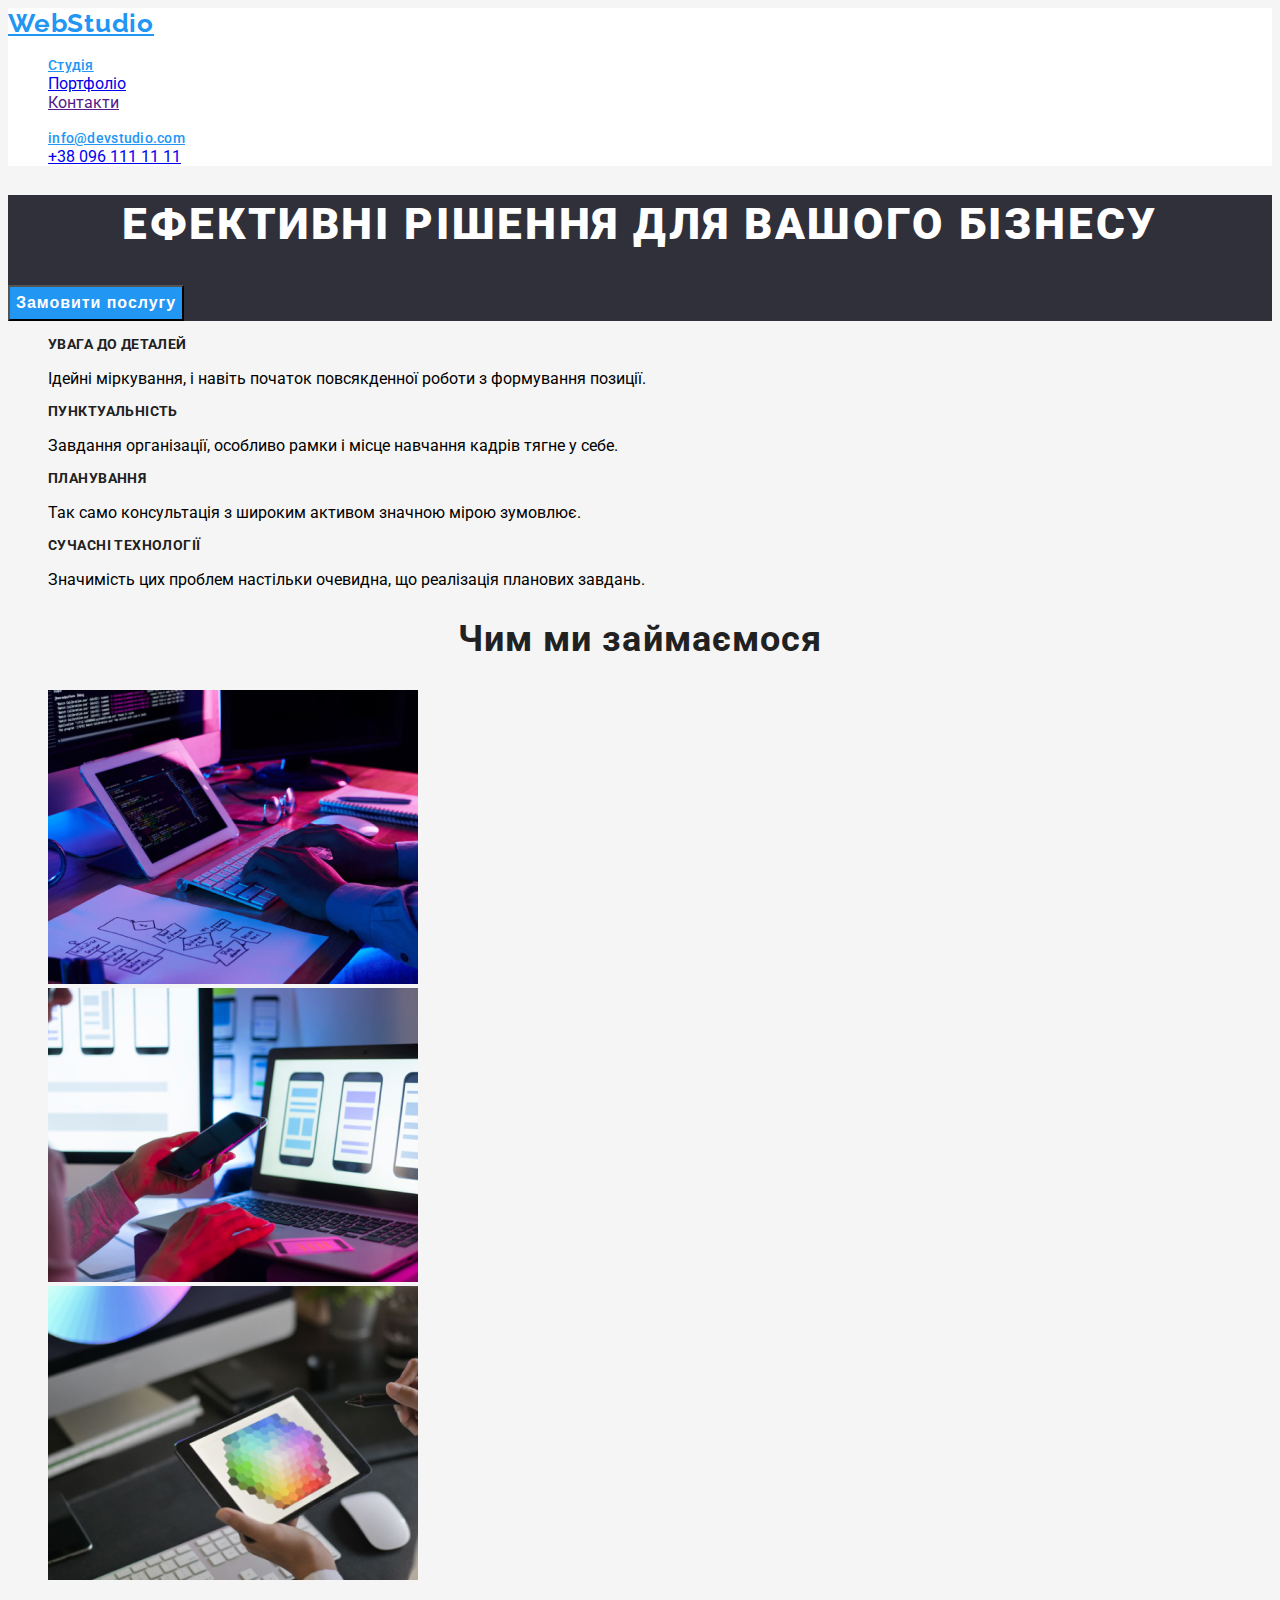
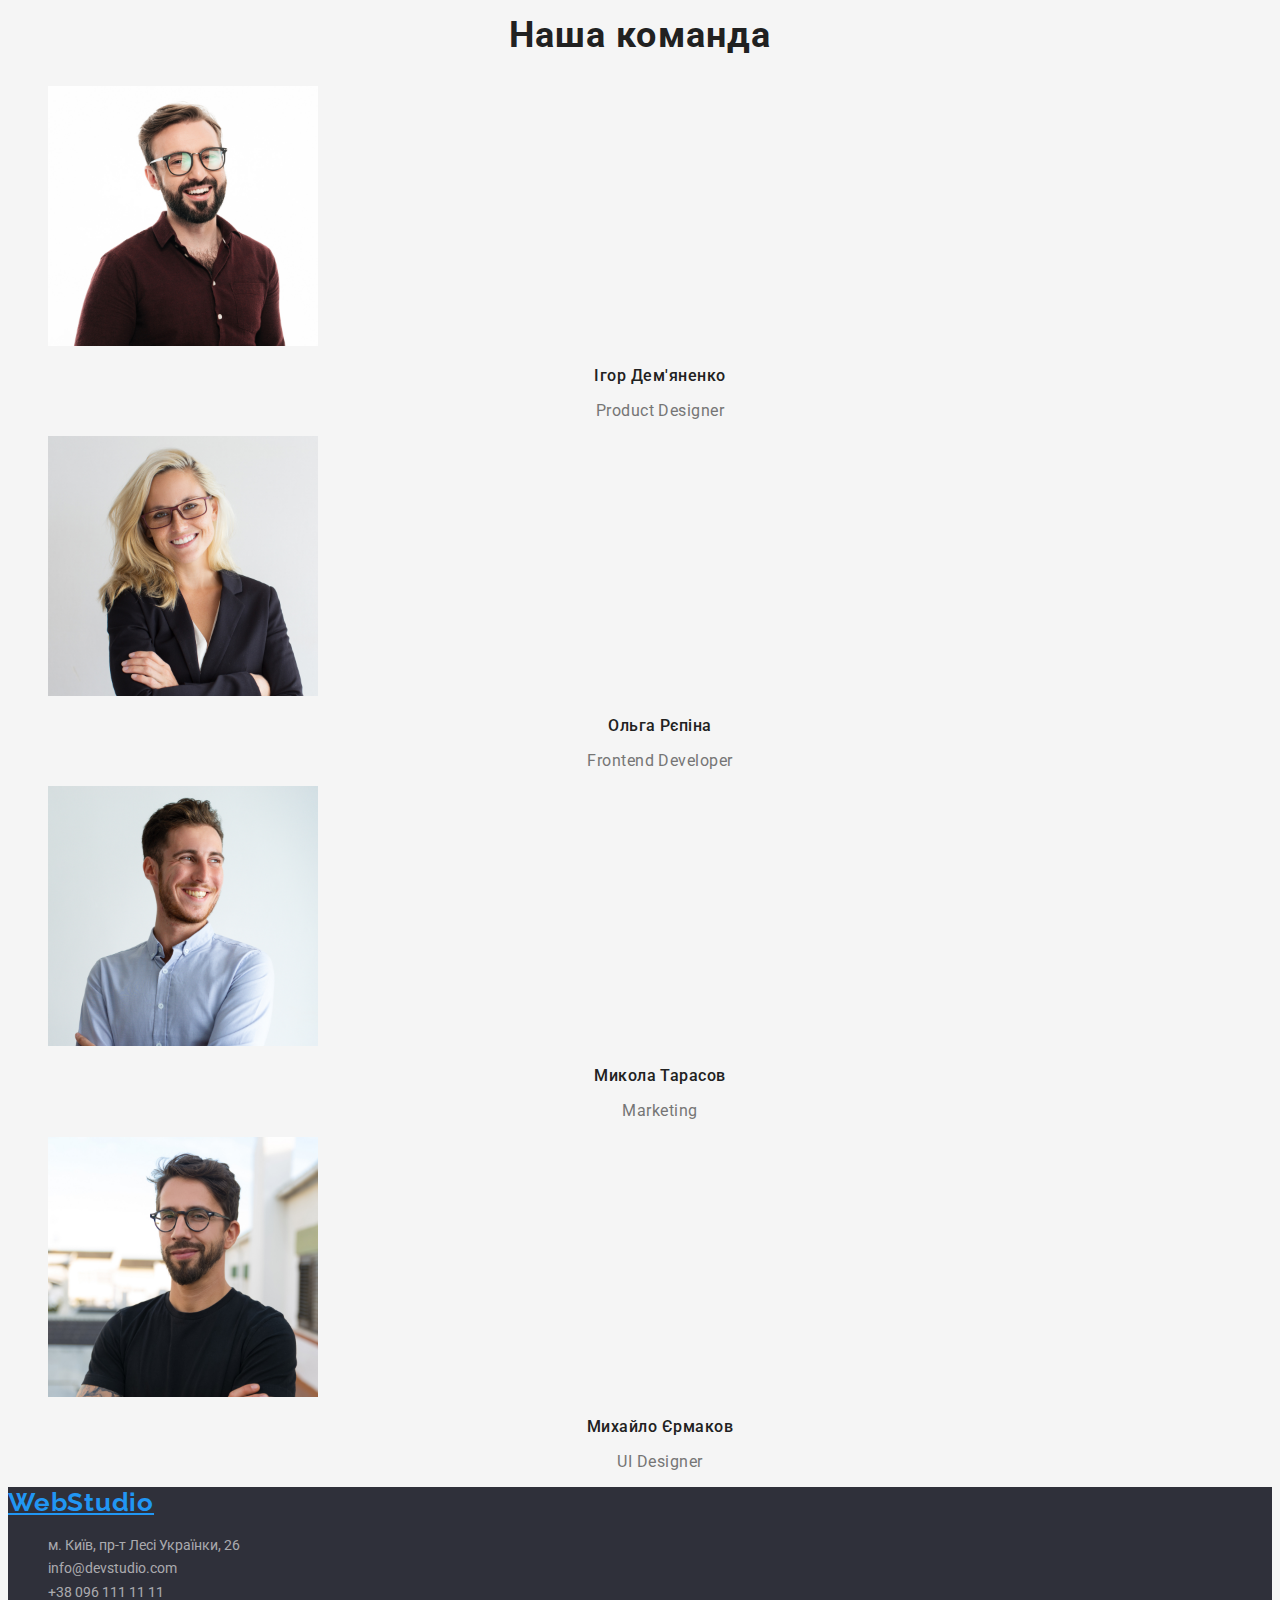
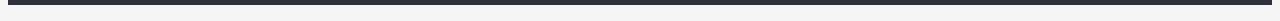
==== index.html @ 0a9a44d5 "лььтш" ====
<!DOCTYPE html>
<html lang="en">
  <head>
    <meta charset="UTF-8" />
    <meta http-equiv="X-UA-Compatible" content="IE=edge" />
    <meta name="viewport" content="width=device-width, initial-scale=1.0" />
    <!--fonts-->
    <link rel="preconnect" href="https://fonts.googleapis.com" />
    <link rel="preconnect" href="https://fonts.gstatic.com" crossorigin />
    <link
      href="https://fonts.googleapis.com/css2?family=Raleway:wght@700&family=Roboto:wght@400;500;700;900&display=swap"
      rel="stylesheet"
    />
    <link rel="stylesheet" href="./css/styles.css" />
    <title>Студія</title>
  </head>
  <body>
    <!--headline-->

    <header class="header">
      <a href="" class="logo">WebStudio</a>
      <nav class="site-nav">
        <ul>
          <li>
            <a href="./index.html" class="link current">Студія</a>
          </li>
          <li>
            <a href="./portfolio.html" class="link">Портфоліо</a>
          </li>
          <li>
            <a href="" class="link">Контакти</a>
          </li>
        </ul>
      </nav>
      <!--headline-contacts-->
      <ul class="contacts">
        <li>
          <a href="mailto:info@devstudio.com" class="link current"
            >info@devstudio.com</a
          >
        </li>
        <li><a href="tel:+380961111111" class="link">+38 096 111 11 11</a></li>
      </ul>
    </header>
    <main>
      <!--hero-->
      <section class="section-hero">
        <h1 class="hero-title">Ефективні рішення для вашого бізнесу</h1>
        <button type="button" class="btn-hero">Замовити послугу</button>
      </section>

      <section>
        <h2 hidden>benefits</h2>
        <ul>
          <li>
            <h3 class="benefits-title">УВАГА ДО ДЕТАЛЕЙ</h3>
            <p>
              Ідейні міркування, і навіть початок повсякденної роботи з
              формування позиції.
            </p>
          </li>
          <li>
            <h3 class="benefits-title">ПУНКТУАЛЬНІСТЬ</h3>
            <p>
              Завдання організації, особливо рамки і місце навчання кадрів тягне
              у себе.
            </p>
          </li>
          <li>
            <h3 class="benefits-title">ПЛАНУВАННЯ</h3>
            <p>
              Так само консультація з широким активом значною мірою зумовлює.
            </p>
          </li>
          <li>
            <h3 class="benefits-title">СУЧАСНІ ТЕХНОЛОГІЇ</h3>
            <p>
              Значимість цих проблем настільки очевидна, що реалізація планових
              завдань.
            </p>
          </li>
        </ul>
      </section>
      <!--what-->
      <section>
        <h2 class="section-title">Чим ми займаємося</h2>
        <ul>
          <li><img src="./images/box1.jpg" alt="desktop" width="370" /></li>
          <li><img src="./images/box2.jpg" alt="cell" width="370" /></li>
          <li><img src="./images/box3.jpg" alt="tablet" width="370" /></li>
        </ul>
      </section>
      <!--who-->
      <section>
        <h2 class="section-title">Наша команда</h2>
        <ul>
          <li>
            <img src="./images/img1.jpg" alt="young man photo" width="270" />
            <h3 class="name">Ігор Дем'яненко</h3>
            <p class="profession">Product Designer</p>
          </li>
          <li>
            <img src="./images/img2.jpg" alt="young woman photo" width="270" />
            <h3 class="name">Ольга Рєпіна</h3>
            <p class="profession">Frontend Developer</p>
          </li>
          <li>
            <img src="./images/img3.jpg" alt="young man photo" width="270" />
            <h3 class="name">Микола Тарасов</h3>
            <p class="profession">Marketing</p>
          </li>
          <li>
            <img src="./images/img4.jpg" alt="young man photo" width="270" />
            <h3 class="name">Михайло Єрмаков</h3>
            <p class="profession">UI Designer</p>
          </li>
        </ul>
      </section>
    </main>
    <footer class="footer">
      <a href="" class="logo">WebStudio</a>
      <address class="address">
        <ul>
          <li>
            <a href="https://goo.gl/maps/9TufqQXHVESEiAqk8" class="link"
              >м. Київ, пр-т Лесі Українки, 26</a
            >
          </li>
          <li>
            <a href="mailto:info@devstudio.com" class="link"
              >info@devstudio.com</a
            >
          </li>
          <li>
            <a href="tel:+380961111111" class="link">+38 096 111 11 11</a>
          </li>
        </ul>
      </address>
    </footer>
  </body>
</html>
---- css/styles.css ----
:root {
  /*fonts*/
  --main-font: roboto;
  --secondary-font: raleway;
  /* colours */
  --primary-text-color: #757575;
  --title-text-color: #212121;
  --accent-color: #2196f3;
}
/* main colour #212121 */
body {
  font-family: roboto;
  color: var(--primary-text-color);
  background-color: #f5f5f5;
  color: var(--main-font);
  font: sans-serif;
}
ul {
  list-style: none;
}
/*header*/
.header {
  background-color: #ffffff;
}
.logo {
  font-family: "Raleway";
  font-weight: 700;
  font-size: 26px;
  line-height: 1.19;
  letter-spacing: 0.03em;
  color: var(--accent-color);
}
/*navigation*/
.site-nav .link:hover,
.site-nav .link:focus,
.site-nav .link.current {
  color: var(--accent-color);
  font-weight: 500;
  font-size: 14px;
  line-height: 1.14;
  letter-spacing: 0.02em;
}
/*contacts*/
.contacts .link:hover,
.contacts .link:focus,
.contacts .link.current {
  color: var(--accent-color);
  font-weight: 500;
  font-size: 14px;
  line-height: 1.14;
  letter-spacing: 0.02em;
}
/*hero*/
.hero-title {
  font-weight: 900;
  font-size: 44px;
  line-height: 1.36;
  text-align: center;
  letter-spacing: 0.06em;
  text-transform: uppercase;
  color: #ffffff;
}
.section-hero {
  background-color: #2f303a;
}
.btn-hero {
  background-color: var(--accent-color);
  font-weight: 700;
  font-size: 16px;
  line-height: 1.88;
  display: flex;
  align-items: center;
  text-align: center;
  letter-spacing: 0.06em;
  color: #ffffff;
  cursor: pointer;
}
/*sections*/
.benefits-title {
  font-weight: 700;
  font-size: 14px;
  line-height: 1.14;
  letter-spacing: 0.03em;
  text-transform: uppercase;
  color: #212121;
}
.section-title {
  font-weight: 700;
  font-size: 36px;
  line-height: 1.17;
  text-align: center;
  letter-spacing: 0.03em;
  color: #212121;
}
.name {
  font-weight: 500;
  font-size: 16px;
  line-height: 1.19;
  text-align: center;
  letter-spacing: 0.03em;
  color: #212121;
}
.profession {
  font-size: 16px;
  line-height: 1.19;
  text-align: center;
  letter-spacing: 0.03em;
  color: #757575;
}
/*buttons*/
.btn {
  font-weight: 500;
  font-size: 16px;
  line-height: 1.62;
  text-align: center;
  letter-spacing: 0.03em;
  cursor: pointer;
}
.btn-active {
  font-weight: 500;
  font-size: 16px;
  line-height: 1.62;
  text-align: center;
  letter-spacing: 0.03em;
  color: #ffffff;
  background-color: var(--accent-color);
  cursor: pointer;
}
.container {
  background-color: #ffffff;
}
.container-title {
  font-weight: 700;
  font-size: 18px;
  line-height: 2;
  letter-spacing: 0.06em;
}
/*footer*/
.footer {
  background-color: #2f303a;
}
.address .link {
  font-style: normal;
  font-weight: 400;
  font-size: 14px;
  line-height: 1.71;
  color: rgba(255, 255, 255, 0.6);
  text-decoration: none;
}
.address .link:hover,
.address .link:focus {
  color: var(--accent-color);
}
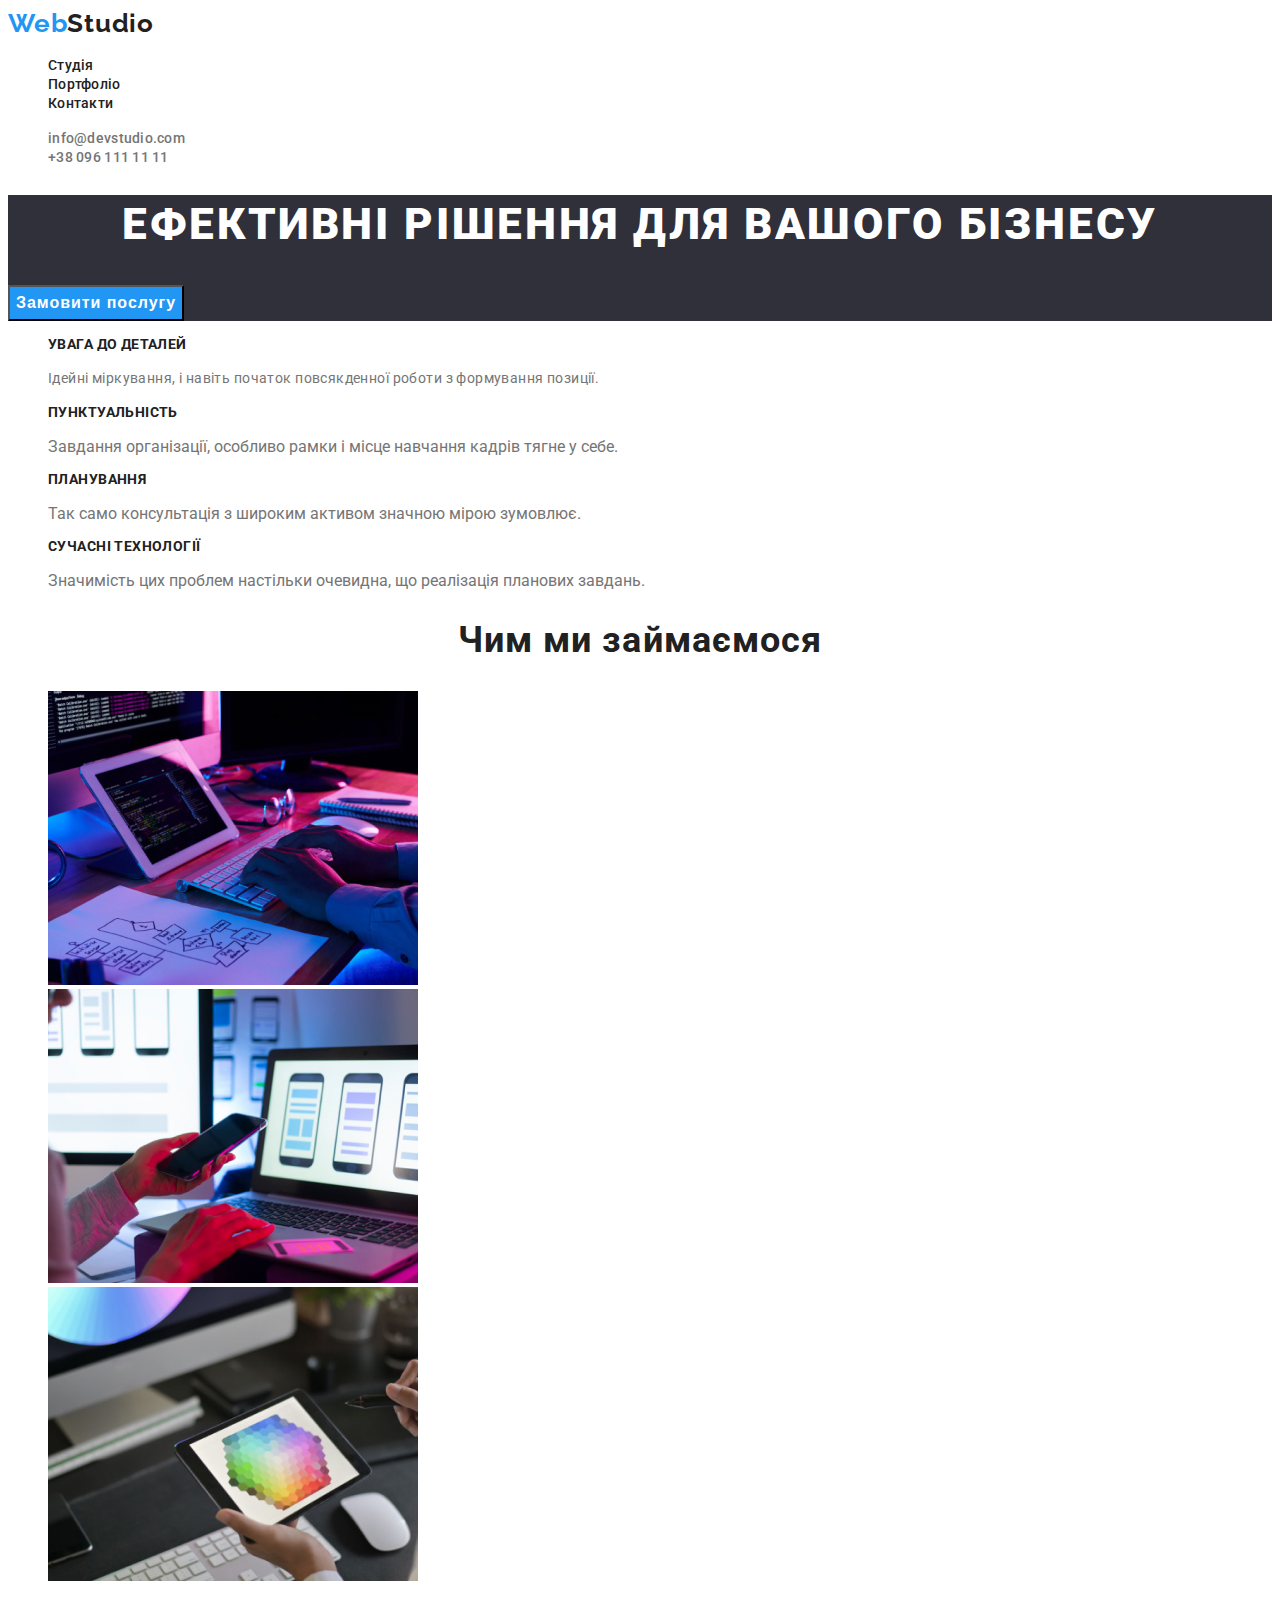
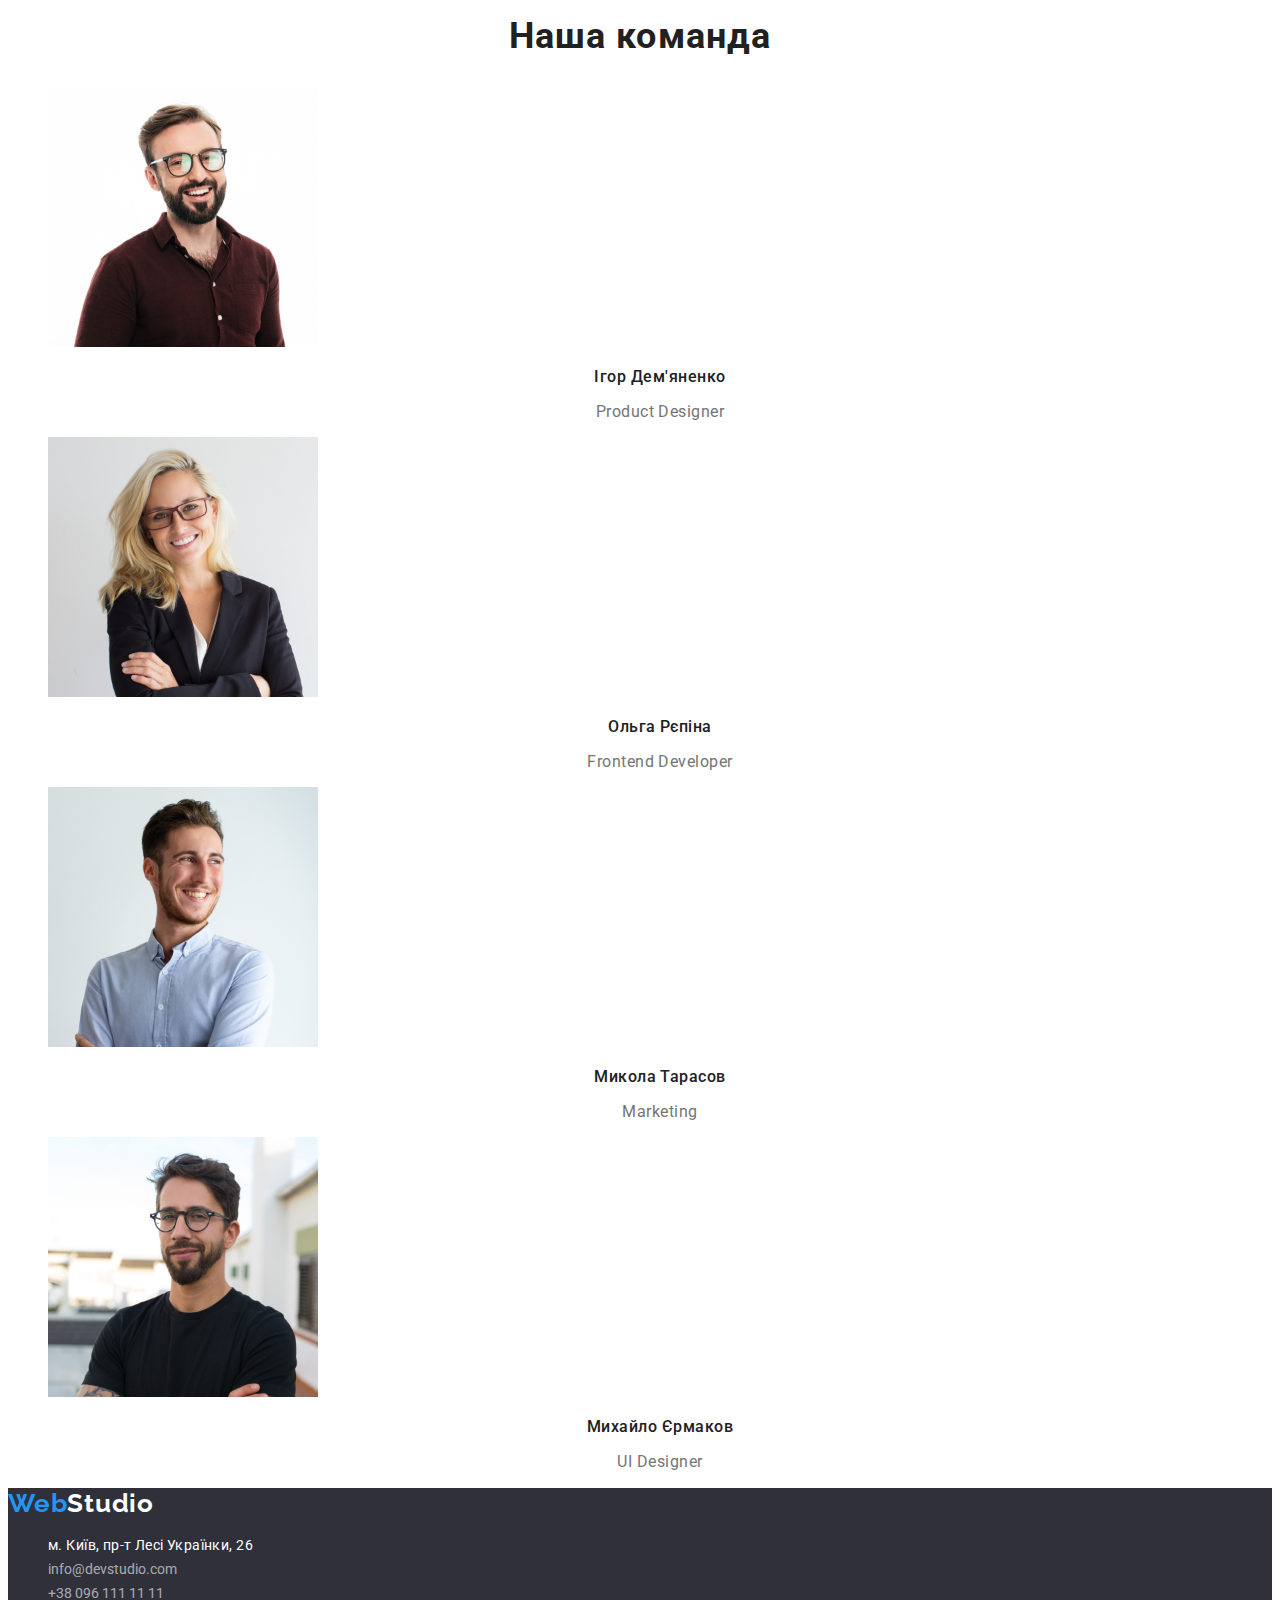
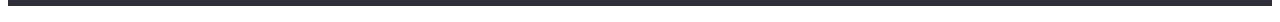
==== commit af64c7fb: "maybefinl" ====
--- a/index.html
+++ b/index.html
@@ -18,28 +18,32 @@
     <!--headline-->
 
     <header class="header">
-      <a href="" class="logo">WebStudio</a>
-      <nav class="site-nav">
+      <a href="" class="logo">Web<span class="logo-color">Studio</span></a>
+      <nav class="nav">
         <ul>
           <li>
-            <a href="./index.html" class="link current">Студія</a>
+            <a href="./index.html" class="nav-link">Студія</a>
           </li>
           <li>
-            <a href="./portfolio.html" class="link">Портфоліо</a>
+            <a href="./portfolio.html" class="nav-link">Портфоліо</a>
           </li>
           <li>
-            <a href="" class="link">Контакти</a>
+            <a href="" class="nav-link">Контакти</a>
           </li>
         </ul>
       </nav>
       <!--headline-contacts-->
       <ul class="contacts">
         <li>
-          <a href="mailto:info@devstudio.com" class="link current"
+          <a href="mailto:info@devstudio.com" class="contacts-link"
             >info@devstudio.com</a
           >
         </li>
-        <li><a href="tel:+380961111111" class="link">+38 096 111 11 11</a></li>
+        <li>
+          <a href="tel:+380961111111" class="contacts-link"
+            >+38 096 111 11 11</a
+          >
+        </li>
       </ul>
     </header>
     <main>
@@ -54,7 +58,7 @@
         <ul>
           <li>
             <h3 class="benefits-title">УВАГА ДО ДЕТАЛЕЙ</h3>
-            <p>
+            <p class="benefits-text">
               Ідейні міркування, і навіть початок повсякденної роботи з
               формування позиції.
             </p>
@@ -118,21 +122,21 @@
       </section>
     </main>
     <footer class="footer">
-      <a href="" class="logo">WebStudio</a>
+      <a href="" class="logo">Web<span class="logo-color-foot">Studio</span></a>
       <address class="address">
         <ul>
           <li>
-            <a href="https://goo.gl/maps/9TufqQXHVESEiAqk8" class="link"
+            <a href="https://goo.gl/maps/9TufqQXHVESEiAqk8" class="address-link-top"
               >м. Київ, пр-т Лесі Українки, 26</a
             >
           </li>
           <li>
-            <a href="mailto:info@devstudio.com" class="link"
+            <a href="mailto:info@devstudio.com" class="address-link"
               >info@devstudio.com</a
             >
           </li>
           <li>
-            <a href="tel:+380961111111" class="link">+38 096 111 11 11</a>
+            <a href="tel:+380961111111" class="address-link">+38 096 111 11 11</a>
           </li>
         </ul>
       </address>
--- a/css/styles.css
+++ b/css/styles.css
@@ -9,19 +9,14 @@
 }
 /* main colour #212121 */
 body {
-  font-family: roboto;
+  font-family: roboto, sans-serif;
   color: var(--primary-text-color);
-  background-color: #f5f5f5;
-  color: var(--main-font);
-  font: sans-serif;
+  background-color: #ffffff;
 }
 ul {
   list-style: none;
 }
 /*header*/
-.header {
-  background-color: #ffffff;
-}
 .logo {
   font-family: "Raleway";
   font-weight: 700;
@@ -29,26 +24,41 @@
   line-height: 1.19;
   letter-spacing: 0.03em;
   color: var(--accent-color);
+  text-decoration: none;
+}
+.logo-color {
+  color: var(--title-text-color);
+}
+.logo-color-foot {
+  color: #ffffff;
 }
 /*navigation*/
-.site-nav .link:hover,
-.site-nav .link:focus,
-.site-nav .link.current {
-  color: var(--accent-color);
+.nav-link {
   font-weight: 500;
   font-size: 14px;
   line-height: 1.14;
   letter-spacing: 0.02em;
+  text-decoration: none;
+  color: var(--title-text-color);
+}
+.nav-link:hover,
+.nav-link:focus,
+.nav-link.current {
+  color: var(--accent-color);
 }
 /*contacts*/
-.contacts .link:hover,
-.contacts .link:focus,
-.contacts .link.current {
-  color: var(--accent-color);
+.contacts-link {
+  text-decoration: none;
   font-weight: 500;
   font-size: 14px;
   line-height: 1.14;
   letter-spacing: 0.02em;
+  color: var(--primary-text-color);
+}
+.contacts-link:hover,
+.contacts-link:focus,
+.contacts-link.current {
+  color: var(--accent-color);
 }
 /*hero*/
 .hero-title {
@@ -82,7 +92,13 @@
   line-height: 1.14;
   letter-spacing: 0.03em;
   text-transform: uppercase;
-  color: #212121;
+  color: var(--title-text-color);
+}
+.benefits-text {
+  font-size: 14px;
+  line-height: 1.71;
+  letter-spacing: 0.03em;
+  color: var(--primary-text-color);
 }
 .section-title {
   font-weight: 700;
@@ -90,7 +106,13 @@
   line-height: 1.17;
   text-align: center;
   letter-spacing: 0.03em;
-  color: #212121;
+  color: var(--title-text-color);
+}
+.section-text {
+  font-size: 16px;
+  line-height: 1.88;
+  letter-spacing: 0.03em;
+  color: var(--primary-text-color);
 }
 .name {
   font-weight: 500;
@@ -98,14 +120,14 @@
   line-height: 1.19;
   text-align: center;
   letter-spacing: 0.03em;
-  color: #212121;
+  color: var(--title-text-color);
 }
 .profession {
   font-size: 16px;
   line-height: 1.19;
   text-align: center;
   letter-spacing: 0.03em;
-  color: #757575;
+  color: var(--primary-text-color);
 }
 /*buttons*/
 .btn {
@@ -116,12 +138,9 @@
   letter-spacing: 0.03em;
   cursor: pointer;
 }
+.btn:hover,
+.btn:focus,
 .btn-active {
-  font-weight: 500;
-  font-size: 16px;
-  line-height: 1.62;
-  text-align: center;
-  letter-spacing: 0.03em;
   color: #ffffff;
   background-color: var(--accent-color);
   cursor: pointer;
@@ -134,20 +153,32 @@
   font-size: 18px;
   line-height: 2;
   letter-spacing: 0.06em;
+  color: var(--title-text-color);
 }
 /*footer*/
 .footer {
   background-color: #2f303a;
 }
-.address .link {
+.address-link-top {
+  color: #ffffff;
   font-style: normal;
-  font-weight: 400;
+  font-size: 14px;
+  line-height: 1.71;
+  letter-spacing: 0.03em;
+  text-decoration: none;
+}
+.address-link-top:hover,
+.address-link-top:focus {
+  color: var(--accent-color);
+}
+.address-link {
+  font-style: normal;
   font-size: 14px;
   line-height: 1.71;
   color: rgba(255, 255, 255, 0.6);
   text-decoration: none;
 }
-.address .link:hover,
-.address .link:focus {
+.address-link:hover,
+.address-link:focus {
   color: var(--accent-color);
 }
